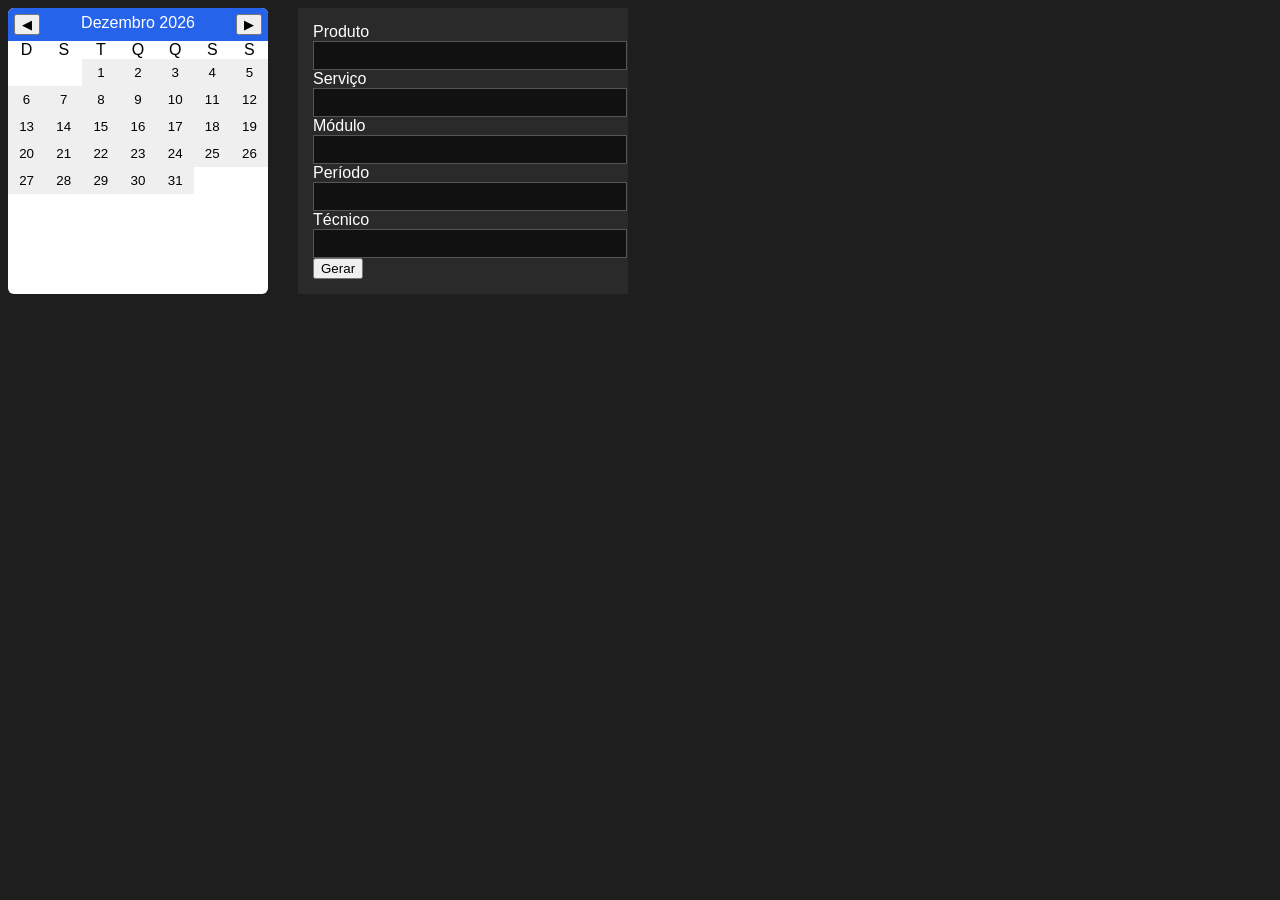
==== index.html @ 436aaacc "Add files via upload" ====
<!DOCTYPE html>
<html lang="pt-BR">
<head>
<meta charset="UTF-8">
<title>Agenda</title>
<link rel="stylesheet" href="style.css">
</head>
<body>

<div class="app">

  <div class="calendar">
    <div class="month-bar">
      <button onclick="mudarMes(-1)">◀</button>
      <span id="mesAno"></span>
      <button onclick="mudarMes(1)">▶</button>
    </div>

    <div class="weekdays">
      <span>D</span><span>S</span><span>T</span><span>Q</span><span>Q</span><span>S</span><span>S</span>
    </div>

    <div class="days" id="days"></div>
  </div>

  <div class="form">

    <label>Produto</label>
    <div class="custom-select">
      <input id="produto" autocomplete="off">
      <div class="options" id="opcoesProduto"></div>
    </div>

    <label>Serviço</label>
    <div class="custom-select">
      <input id="servico" autocomplete="off">
      <div class="options" id="opcoesServico"></div>
    </div>

    <label>Módulo</label>
    <div class="custom-select">
      <input id="modulo" autocomplete="off">
      <div class="options" id="opcoesModulo"></div>
    </div>

    <label>Período</label>
    <div class="custom-select">
      <input id="periodo" autocomplete="off">
      <div class="options" id="opcoesPeriodo"></div>
    </div>

    <label>Técnico</label>
    <div class="custom-select">
      <input id="tecnico" autocomplete="off">
      <div class="options" id="opcoesTecnico"></div>
    </div>

    <button onclick="gerar()">Gerar</button>
  </div>
</div>

<div id="tabelas"></div>

<script src="script.js"></script>
</body>
</html>
---- style.css ----
body{
  background:#1e1e1e;
  color:white;
  font-family:Arial;
}

.app{
  display:flex;
  gap:30px;
}

.calendar{
  background:white;
  color:black;
  width:260px;
  border-radius:6px;
  overflow:hidden;
}

.month-bar{
  background:#2563eb;
  color:white;
  display:flex;
  justify-content:space-between;
  padding:6px;
}

.weekdays,.days{
  display:grid;
  grid-template-columns:repeat(7,1fr);
  text-align:center;
}

.days button{
  border:none;
  padding:6px;
  cursor:pointer;
}

.days button.active{
  background:#2b6cb0;
  color:white;
}

.days button.confirmed1{background:#1e40af;color:white;}
.days button.confirmed2{background:#257beb;color:white;}
.days button.confirmed3{background:#3bd1f6;color:black;}
.days button.confirmed4{background:#0967a5;color:white;}

.form{
  width:300px;
  background:#2a2a2a;
  padding:15px;
}

.custom-select{
  position:relative;
}

.custom-select input{
  width:100%;
  padding:6px;
  background:#111;
  color:white;
  border:1px solid #555;
}

.options{
  position:absolute;
  top:100%;
  left:0;
  right:0;
  background:white;
  color:black;
  max-height:180px;
  overflow:auto;
  display:none;
  z-index:10;
}

.options div{
  padding:8px;
  cursor:pointer;
}

.options div:hover{
  background:#e5e7eb;
}

.table{
  margin-top:10px;
  border:1px solid #555;
  padding:10px;
  white-space:pre-line;
}
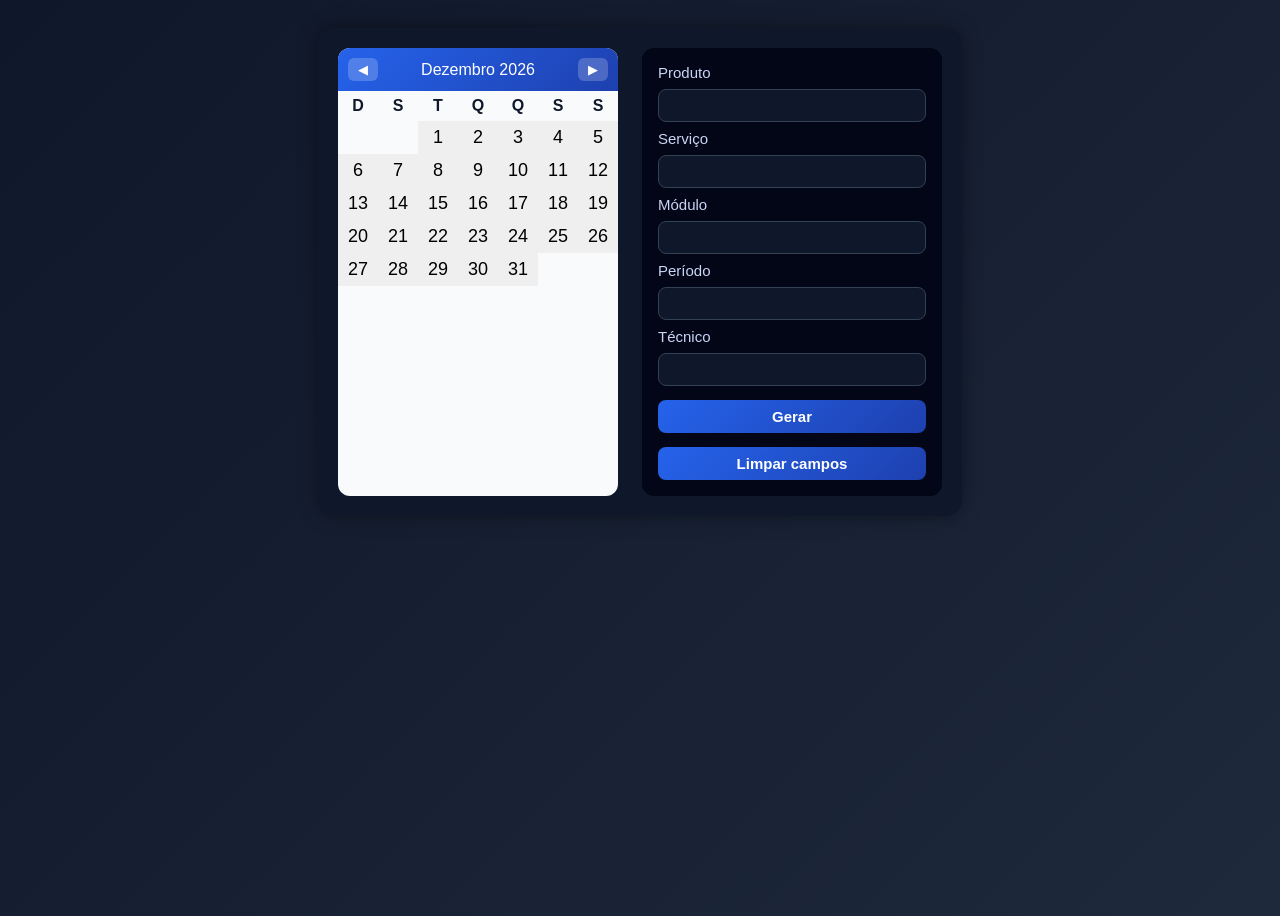
==== commit 677811a9: "Add files via upload" ====
--- a/index.html
+++ b/index.html
@@ -56,6 +56,7 @@
     </div>
 
     <button onclick="gerar()">Gerar</button>
+    <button onclick="limparCampos()">Limpar campos</button>
   </div>
 </div>
 
--- a/style.css
+++ b/style.css
@@ -1,28 +1,53 @@
+*{
+  box-sizing:border-box;
+}
+
 body{
-  background:#1e1e1e;
-  color:white;
-  font-family:Arial;
-}
-
+  background:linear-gradient(135deg,#0f172a,#1e293b);
+  color:white;
+  font-family:Segoe UI, Arial, sans-serif;
+  min-height:100vh;
+  display:flex;
+  flex-direction:column;
+  align-items:center;
+  padding:20px;
+}
+
+/* APP */
 .app{
   display:flex;
-  gap:30px;
-}
-
+  gap:24px;
+  background:#0f172a;
+  padding:20px;
+  border-radius:16px;
+  box-shadow:0 0 20px rgba(0,0,0,0.4);
+}
+
+/* CALENDÁRIO */
 .calendar{
-  background:white;
-  color:black;
-  width:260px;
+  background:#f8fafc;
+  color:#0f172a;
+  width:280px;
+  border-radius:12px;
+  overflow:hidden;
+}
+
+.month-bar{
+  background:linear-gradient(135deg,#2563eb,#1e40af);
+  color:white;
+  display:flex;
+  justify-content:space-between;
+  align-items:center;
+  padding:10px;
+}
+
+.month-bar button{
+  background:rgba(255,255,255,0.2);
+  border:none;
+  color:white;
+  padding:4px 10px;
   border-radius:6px;
-  overflow:hidden;
-}
-
-.month-bar{
-  background:#2563eb;
-  color:white;
-  display:flex;
-  justify-content:space-between;
-  padding:6px;
+  cursor:pointer;
 }
 
 .weekdays,.days{
@@ -31,26 +56,47 @@
   text-align:center;
 }
 
+.weekdays span{
+  padding:6px 0;
+  font-weight:bold;
+}
+
 .days button{
   border:none;
   padding:6px;
   cursor:pointer;
+  transition:.2s;
+  font-size: 18px;
+}
+
+.days button:hover{
+  background:#e5e7eb;
 }
 
 .days button.active{
-  background:#2b6cb0;
+  background:#2563eb;
   color:white;
 }
 
 .days button.confirmed1{background:#1e40af;color:white;}
-.days button.confirmed2{background:#257beb;color:white;}
-.days button.confirmed3{background:#3bd1f6;color:black;}
-.days button.confirmed4{background:#0967a5;color:white;}
-
+.days button.confirmed2{background:#2563eb;color:white;}
+.days button.confirmed3{background:#38bdf8;color:black;}
+.days button.confirmed4{background:#0ea5e9;color:white;}
+
+/* FORM */
 .form{
   width:300px;
-  background:#2a2a2a;
-  padding:15px;
+  background:#020617;
+  padding:16px;
+  border-radius:12px;
+  display:flex;
+  flex-direction:column;
+  gap:8px;
+}
+
+label{
+  font-size:15px;
+  color:#cbd5f5;
 }
 
 .custom-select{
@@ -59,12 +105,19 @@
 
 .custom-select input{
   width:100%;
-  padding:6px;
-  background:#111;
-  color:white;
-  border:1px solid #555;
-}
-
+  padding:8px;
+  border-radius:8px;
+  background:#0f172a;
+  color:white;
+  border:1px solid #334155;
+}
+
+.custom-select input:focus{
+  outline:none;
+  border-color:#2563eb;
+}
+
+/* AUTOCOMPLETE */
 .options{
   position:absolute;
   top:100%;
@@ -72,10 +125,12 @@
   right:0;
   background:white;
   color:black;
-  max-height:180px;
+  max-height:150px;
   overflow:auto;
   display:none;
   z-index:10;
+  border-radius:8px;
+  margin-top:4px;
 }
 
 .options div{
@@ -87,9 +142,62 @@
   background:#e5e7eb;
 }
 
+/* BOTÕES */
+.form button{
+  margin-top:6px;
+  padding:8px;
+  border:none;
+  border-radius:8px;
+  cursor:pointer;
+  font-weight:bold;
+  background:linear-gradient(135deg,#2563eb,#1e40af);
+  color:white;
+  transition:.2s;
+  font-size: 15px;
+}
+
+.form button:hover{
+  transform:scale(1.02);
+  filter:brightness(1.1);
+}
+
+/* TABELAS */
+#tabelas{
+  margin-top:20px;
+  display:flex;
+  gap:12px;
+  flex-wrap:wrap;
+  justify-content:center;
+}
+
 .table{
-  margin-top:10px;
-  border:1px solid #555;
+  background:#020617;
+  border:1px solid #334155;
+  border-radius:12px;
   padding:10px;
-  white-space:pre-line;
+  height: 25%;
+  width:25%;
+  box-shadow:0 0 10px rgba(0,0,0,0.3);
+}
+
+.table pre{
+  margin:0;
+  white-space:pre-wrap;
+  word-wrap:break-word;
+  font-size:15px;
+}
+
+.table button{
+  margin-top:8px;
+  width:100%;
+  border:none;
+  border-radius:8px;
+  padding:6px;
+  cursor:pointer;
+  background:#2563eb;
+  color:white;
+}
+
+.table button:hover{
+  background:#1e40af;
 }
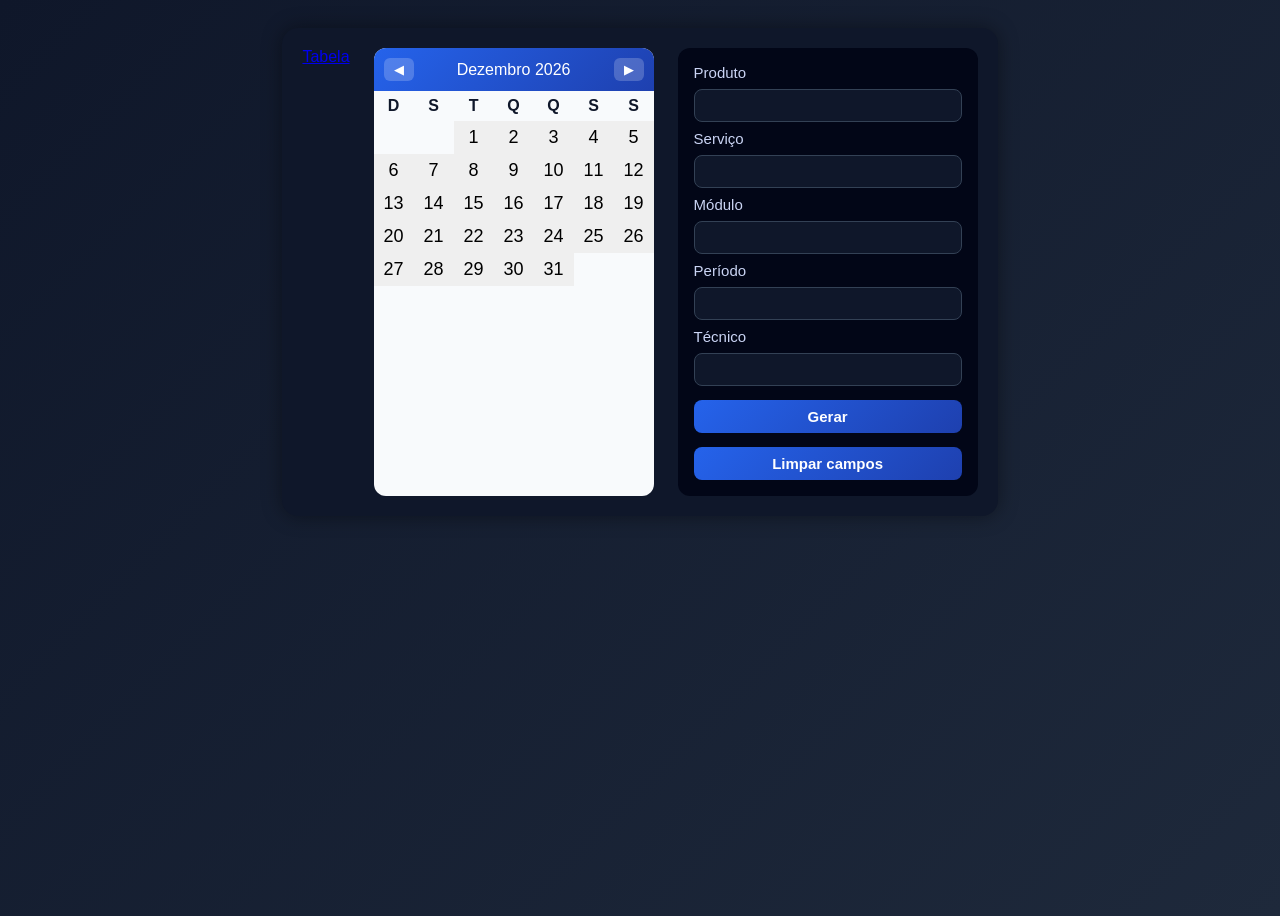
==== commit bf8e725f: "Add files via upload" ====
--- a/index.html
+++ b/index.html
@@ -8,6 +8,7 @@
 <body>
 
 <div class="app">
+  <a href="/agenda/index.html">Tabela</a>
 
   <div class="calendar">
     <div class="month-bar">
--- a/style.css
+++ b/style.css
@@ -175,8 +175,8 @@
   border:1px solid #334155;
   border-radius:12px;
   padding:10px;
-  height: 25%;
-  width:25%;
+  height: 230px;
+  width:320px;
   box-shadow:0 0 10px rgba(0,0,0,0.3);
 }
 
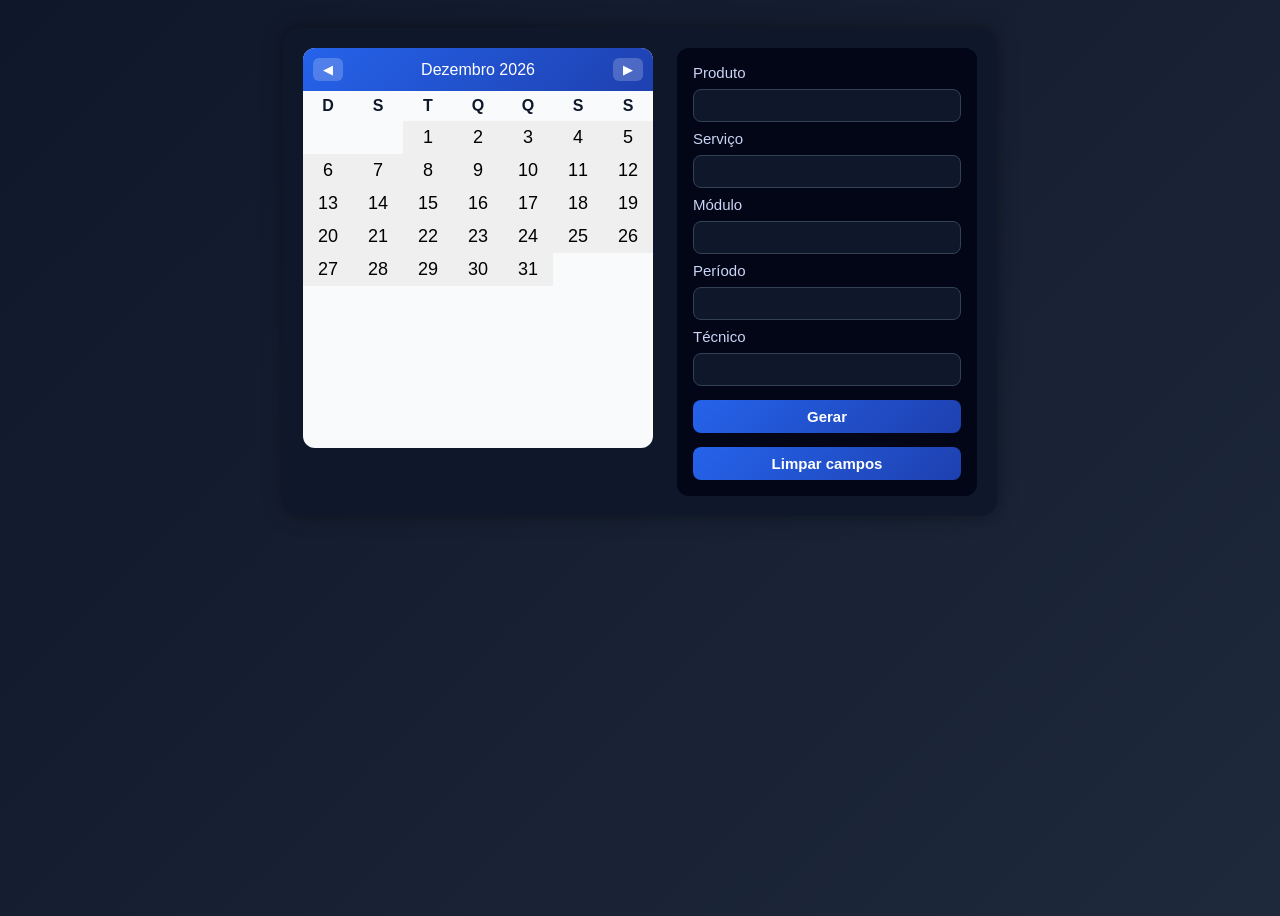
==== commit d4b98f47: "Tabela retirada, versão disponibilizada para usuários" ====
--- a/index.html
+++ b/index.html
@@ -7,8 +7,10 @@
 </head>
 <body>
 
+<header></header>
+
 <div class="app">
-  <a href="/agenda/index.html">Tabela</a>
+ <!-- <a href="/agenda/index.html">Tabela</a> -->
 
   <div class="calendar">
     <div class="month-bar">
--- a/style.css
+++ b/style.css
@@ -27,7 +27,8 @@
 .calendar{
   background:#f8fafc;
   color:#0f172a;
-  width:280px;
+  width:350px;
+  height: 400px;
   border-radius:12px;
   overflow:hidden;
 }
@@ -78,9 +79,9 @@
   color:white;
 }
 
-.days button.confirmed1{background:#1e40af;color:white;}
-.days button.confirmed2{background:#2563eb;color:white;}
-.days button.confirmed3{background:#38bdf8;color:black;}
+.days button.confirmed1{background:#85da23;color:white;}
+.days button.confirmed2{background:#1872fa;color:white;}
+.days button.confirmed3{background:#f5f838;color:black;}
 .days button.confirmed4{background:#0ea5e9;color:white;}
 
 /* FORM */
@@ -171,13 +172,14 @@
 }
 
 .table{
-  background:#020617;
+  background:#939394;
   border:1px solid #334155;
   border-radius:12px;
   padding:10px;
-  height: 230px;
+  height: 100%;
   width:320px;
   box-shadow:0 0 10px rgba(0,0,0,0.3);
+  color: #000000;
 }
 
 .table pre{
@@ -185,6 +187,7 @@
   white-space:pre-wrap;
   word-wrap:break-word;
   font-size:15px;
+  font-weight: normal; 
 }
 
 .table button{
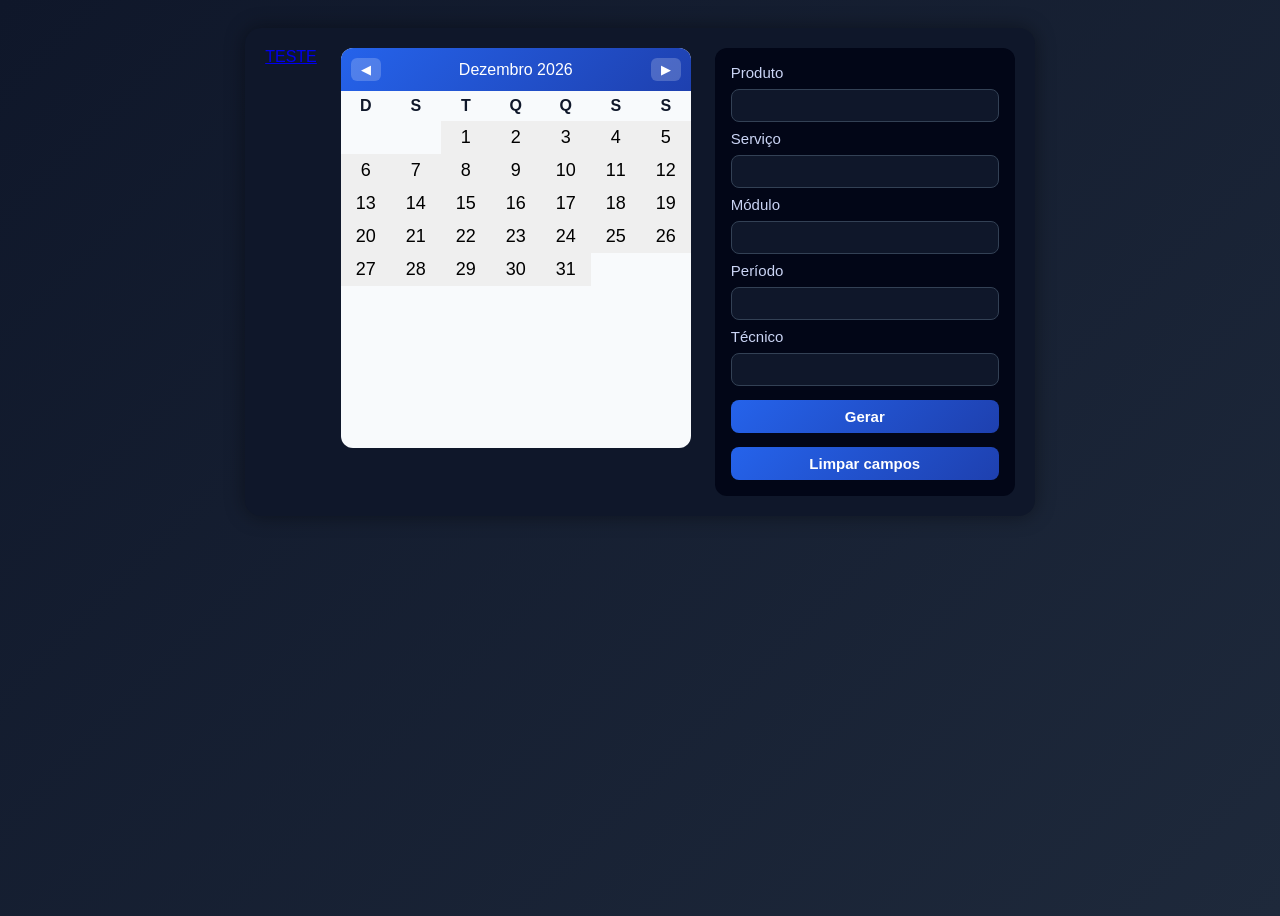
==== commit c5a4a7a2: "Update index.html" ====
--- a/index.html
+++ b/index.html
@@ -11,6 +11,8 @@
 
 <div class="app">
  <!-- <a href="/agenda/index.html">Tabela</a> -->
+
+ <a href="/calendario/index.html">TESTE</a>
 
   <div class="calendar">
     <div class="month-bar">
@@ -67,4 +69,4 @@
 
 <script src="script.js"></script>
 </body>
-</html>+</html>
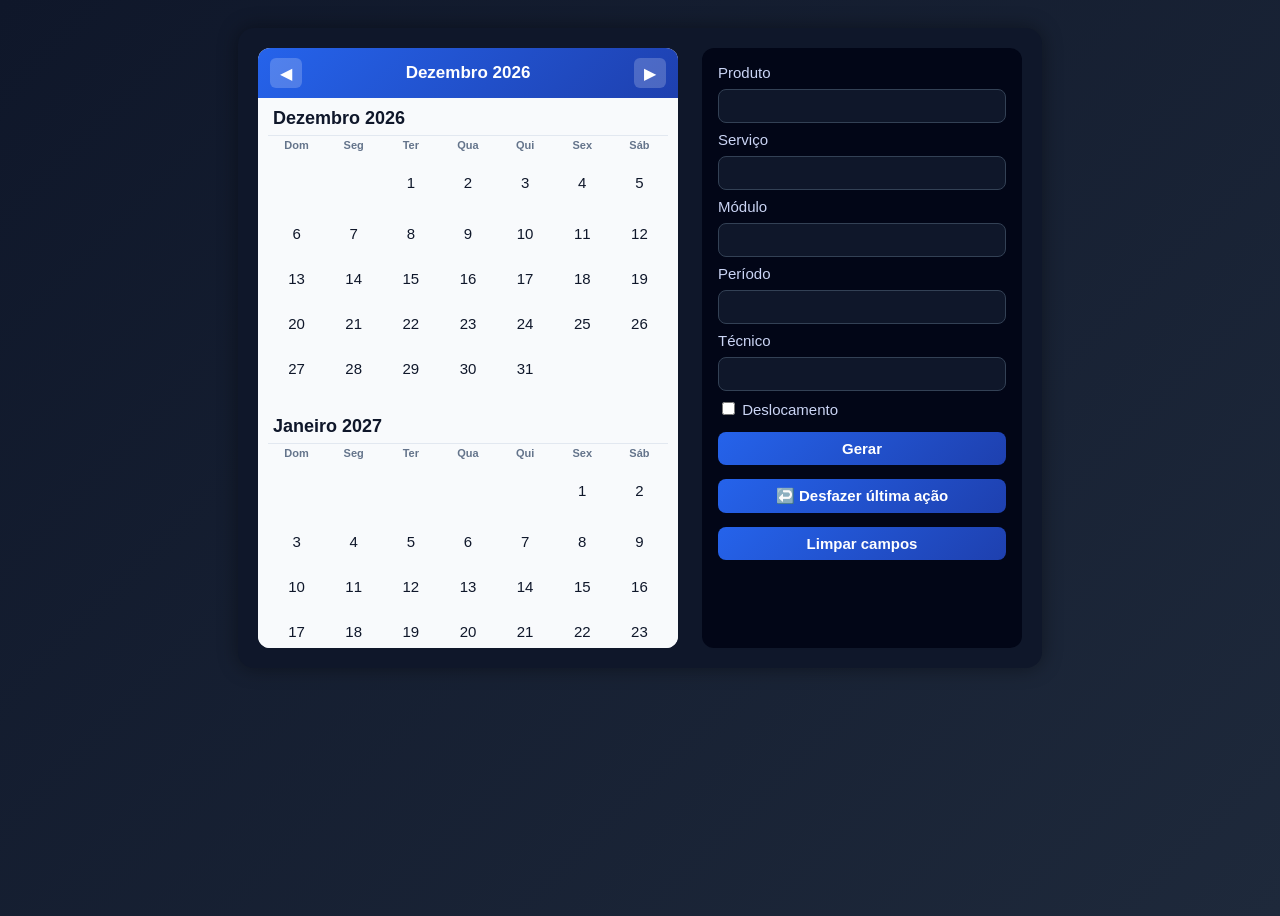
==== commit e905d98a: "Nova interface, botão de desfazer e deslocamento" ====
--- a/index.html
+++ b/index.html
@@ -10,19 +10,14 @@
 <header></header>
 
 <div class="app">
- <!-- <a href="/agenda/index.html">Tabela</a> -->
-
- <a href="/calendario/index.html">TESTE</a>
+  <!-- <a href="/agenda/index.html">Tabela</a> -->
+  <!-- <a href="/calendario/index.html">TESTE</a> -->
 
   <div class="calendar">
     <div class="month-bar">
       <button onclick="mudarMes(-1)">◀</button>
       <span id="mesAno"></span>
       <button onclick="mudarMes(1)">▶</button>
-    </div>
-
-    <div class="weekdays">
-      <span>D</span><span>S</span><span>T</span><span>Q</span><span>Q</span><span>S</span><span>S</span>
     </div>
 
     <div class="days" id="days"></div>
@@ -60,7 +55,14 @@
       <div class="options" id="opcoesTecnico"></div>
     </div>
 
+    <label>
+      <input type="checkbox" id="deslocamento">
+      Deslocamento
+    </label>
+    
+    
     <button onclick="gerar()">Gerar</button>
+    <button onclick="desfazerUltimaAcao()">↩️ Desfazer última ação</button>
     <button onclick="limparCampos()">Limpar campos</button>
   </div>
 </div>
@@ -69,4 +71,4 @@
 
 <script src="script.js"></script>
 </body>
-</html>
+</html>
--- a/style.css
+++ b/style.css
@@ -1,206 +1,522 @@
-*{
-  box-sizing:border-box;
-}
-
-body{
-  background:linear-gradient(135deg,#0f172a,#1e293b);
-  color:white;
-  font-family:Segoe UI, Arial, sans-serif;
-  min-height:100vh;
-  display:flex;
-  flex-direction:column;
-  align-items:center;
-  padding:20px;
-}
-
-/* APP */
-.app{
-  display:flex;
-  gap:24px;
-  background:#0f172a;
-  padding:20px;
-  border-radius:16px;
-  box-shadow:0 0 20px rgba(0,0,0,0.4);
-}
-
-/* CALENDÁRIO */
-.calendar{
-  background:#f8fafc;
-  color:#0f172a;
-  width:350px;
-  height: 400px;
-  border-radius:12px;
-  overflow:hidden;
-}
-
-.month-bar{
-  background:linear-gradient(135deg,#2563eb,#1e40af);
-  color:white;
-  display:flex;
-  justify-content:space-between;
-  align-items:center;
-  padding:10px;
-}
-
-.month-bar button{
-  background:rgba(255,255,255,0.2);
-  border:none;
-  color:white;
-  padding:4px 10px;
-  border-radius:6px;
-  cursor:pointer;
-}
-
-.weekdays,.days{
-  display:grid;
-  grid-template-columns:repeat(7,1fr);
-  text-align:center;
-}
-
-.weekdays span{
-  padding:6px 0;
-  font-weight:bold;
-}
-
-.days button{
-  border:none;
-  padding:6px;
-  cursor:pointer;
-  transition:.2s;
+* {
+  box-sizing: border-box;
+}
+
+body {
+  background: linear-gradient(135deg, #0f172a, #1e293b);
+  color: white;
+  font-family: "Segoe UI", Arial, sans-serif;
+  min-height: 100vh;
+  display: flex;
+  flex-direction: column;
+  align-items: center;
+  padding: 20px;
+}
+
+/* =========================================================
+   APP
+========================================================= */
+
+.app {
+  display: flex;
+  gap: 24px;
+  background: #0f172a;
+  padding: 20px;
+  border-radius: 16px;
+  box-shadow: 0 0 20px rgba(0, 0, 0, 0.4);
+}
+
+/* =========================================================
+   CALENDÁRIO
+========================================================= */
+
+.calendar {
+  background: #f8fafc;
+  color: #0f172a;
+
+  /* MAIOR */
+  width: 420px;
+  height: 600px;
+
+  border-radius: 12px;
+  overflow: hidden;
+
+  display: flex;
+  flex-direction: column;
+}
+
+/* =========================================================
+   BARRA SUPERIOR
+========================================================= */
+
+.month-bar {
+  background: linear-gradient(
+    135deg,
+    #2563eb,
+    #1e40af
+  );
+
+  color: white;
+
+  display: flex;
+  justify-content: space-between;
+  align-items: center;
+
+  padding: 10px 12px;
+  height: 50px;
+  min-height: 50px;
+
+  flex-shrink: 0;
+
+  position: relative;
+  z-index: 20;
+}
+
+.month-bar span {
+  font-weight: bold;
+  font-size: 17px;
+}
+
+.month-bar button {
+  background: rgba(255, 255, 255, 0.2);
+  border: none;
+  color: white;
+
+  width: 32px;
+  height: 30px;
+
+  border-radius: 6px;
+
+  cursor: pointer;
+  font-size: 16px;
+
+  transition: 0.15s;
+}
+
+.month-bar button:hover {
+  background: rgba(255, 255, 255, 0.3);
+}
+
+/* =========================================================
+   ÁREA ROLÁVEL
+========================================================= */
+
+#days {
+  flex: 1;
+
+  overflow-y: auto;
+  overflow-x: hidden;
+
+  padding: 0 8px 15px 8px;
+
+  scroll-behavior: smooth;
+
+  background: #f8fafc;
+}
+
+/* =========================================================
+   SCROLLBAR
+========================================================= */
+
+#days::-webkit-scrollbar {
+  width: 7px;
+}
+
+#days::-webkit-scrollbar-track {
+  background: #e2e8f0;
+}
+
+#days::-webkit-scrollbar-thumb {
+  background: #94a3b8;
+  border-radius: 10px;
+}
+
+#days::-webkit-scrollbar-thumb:hover {
+  background: #64748b;
+}
+
+/* =========================================================
+   CADA MÊS
+========================================================= */
+
+.mes-calendario {
+  width: 100%;
+
+  display: block;
+
+  /* menos espaço entre os meses */
+  padding: 0 2px 15px 2px;
+
+  margin: 0;
+}
+
+/* =========================================================
+   TÍTULO DO MÊS
+========================================================= */
+
+.titulo-mes {
   font-size: 18px;
-}
-
-.days button:hover{
-  background:#e5e7eb;
-}
-
-.days button.active{
-  background:#2563eb;
-  color:white;
-}
-
-.days button.confirmed1{background:#85da23;color:white;}
-.days button.confirmed2{background:#1872fa;color:white;}
-.days button.confirmed3{background:#f5f838;color:black;}
-.days button.confirmed4{background:#0ea5e9;color:white;}
-
-/* FORM */
-.form{
-  width:300px;
-  background:#020617;
-  padding:16px;
-  border-radius:12px;
-  display:flex;
-  flex-direction:column;
-  gap:8px;
-}
-
-label{
-  font-size:15px;
-  color:#cbd5f5;
-}
-
-.custom-select{
-  position:relative;
-}
-
-.custom-select input{
-  width:100%;
-  padding:8px;
-  border-radius:8px;
-  background:#0f172a;
-  color:white;
-  border:1px solid #334155;
-}
-
-.custom-select input:focus{
-  outline:none;
-  border-color:#2563eb;
-}
-
-/* AUTOCOMPLETE */
-.options{
-  position:absolute;
-  top:100%;
-  left:0;
-  right:0;
-  background:white;
-  color:black;
-  max-height:150px;
-  overflow:auto;
-  display:none;
-  z-index:10;
-  border-radius:8px;
-  margin-top:4px;
-}
-
-.options div{
-  padding:8px;
-  cursor:pointer;
-}
-
-.options div:hover{
-  background:#e5e7eb;
-}
-
-/* BOTÕES */
-.form button{
-  margin-top:6px;
-  padding:8px;
-  border:none;
-  border-radius:8px;
-  cursor:pointer;
-  font-weight:bold;
-  background:linear-gradient(135deg,#2563eb,#1e40af);
-  color:white;
-  transition:.2s;
+  font-weight: bold;
+
+  padding: 10px 5px 6px 5px;
+
+  background: #f8fafc;
+  color: #0f172a;
+
+  position: sticky;
+  top: 0;
+
+  z-index: 5;
+
+  border-bottom: 1px solid #e2e8f0;
+}
+
+/* =========================================================
+   DIAS DA SEMANA
+========================================================= */
+
+.dias-semana {
+  display: grid;
+
+  grid-template-columns: repeat(7, 1fr);
+
+  width: 100%;
+
+  /* praticamente sem espaço */
+  margin-bottom: 0;
+}
+
+.dias-semana span {
+  text-align: center;
+
+  font-size: 11px;
+  font-weight: 600;
+
+  color: #64748b;
+
+  padding: 3px 0;
+}
+
+/* =========================================================
+   GRID DO MÊS
+========================================================= */
+
+.grid-mes {
+  display: grid;
+
+  grid-template-columns: repeat(7, 1fr);
+
+  /* SEM ESPAÇO ENTRE OS DIAS */
+  gap: 0px;
+
+  width: 100%;
+}
+
+/* =========================================================
+   ESPAÇOS ANTES DO DIA 1
+========================================================= */
+
+.dia-vazio {
+  width: 100%;
+  aspect-ratio: 1;
+}
+
+/* =========================================================
+   DIAS
+========================================================= */
+
+.grid-mes button {
+  width: 100%;
+  aspect-ratio: 1;
+  max-width: 45px;
+  max-height: 45px;
+
+  border: none;
+  border-radius: 50%;
+  background: transparent;
+  color: #0f172a;
   font-size: 15px;
-}
-
-.form button:hover{
-  transform:scale(1.02);
-  filter:brightness(1.1);
-}
-
-/* TABELAS */
-#tabelas{
-  margin-top:20px;
-  display:flex;
-  gap:12px;
-  flex-wrap:wrap;
-  justify-content:center;
-}
-
-.table{
-  background:#939394;
-  border:1px solid #334155;
-  border-radius:12px;
-  padding:10px;
+  cursor: pointer;
+
+  display: flex;
+  align-items: center;
+  justify-content: center;
+
+  margin: auto;
+
+  transition: background 0.15s, transform 0.1s;
+}
+
+.grid-mes button:hover {
+  background: #e5e7eb;
+}
+
+.grid-mes button:active {
+  transform: scale(0.92);
+}
+
+/* =========================================================
+   SELECIONADO
+========================================================= */
+
+.grid-mes button.active {
+  background: #2563eb;
+  color: white;
+  font-weight: bold;
+}
+
+.grid-mes button.active:hover {
+  background: #1d4ed8;
+}
+
+/* =========================================================
+   SERVIÇOS
+========================================================= */
+
+.grid-mes button.confirmed1 {
+  background: #049AFB;
+  color: white;
+}
+
+.grid-mes button.confirmed2 {
+  background: #377faf;
+  color: white;
+}
+
+.grid-mes button.confirmed3 {
+  background: #014a7a;
+  color: white;
+}
+
+.grid-mes button.confirmed4 {
+  background: #FFBC00;
+  color: white;
+}
+
+/* =========================================================
+   DESLOCAMENTO
+========================================================= */
+
+.grid-mes button.deslocamento {
+  background: #363E4A;
+  color: white;
+}
+
+/* =========================================================
+   FORMULÁRIO
+========================================================= */
+
+.form {
+  width: 320px;
+
+  background: #020617;
+
+  padding: 16px;
+
+  border-radius: 12px;
+
+  display: flex;
+  flex-direction: column;
+
+  gap: 8px;
+}
+
+label {
+  font-size: 15px;
+  color: #cbd5f5;
+}
+
+/* =========================================================
+   SELECT PERSONALIZADO
+========================================================= */
+
+.custom-select {
+  position: relative;
+}
+
+.custom-select input {
+  width: 100%;
+
+  padding: 8px;
+
+  border-radius: 8px;
+
+  background: #0f172a;
+  color: white;
+
+  border: 1px solid #334155;
+
+  font-size: 14px;
+}
+
+.custom-select input:focus {
+  outline: none;
+  border-color: #2563eb;
+}
+
+/* =========================================================
+   AUTOCOMPLETE
+========================================================= */
+
+.options {
+  position: absolute;
+
+  top: 100%;
+  left: 0;
+  right: 0;
+
+  background: white;
+  color: black;
+
+  max-height: 150px;
+
+  overflow-y: auto;
+
+  display: none;
+
+  z-index: 100;
+
+  border-radius: 8px;
+
+  margin-top: 4px;
+
+  box-shadow:
+    0 5px 15px rgba(0, 0, 0, 0.25);
+}
+
+.options div {
+  padding: 8px;
+  cursor: pointer;
+}
+
+.options div:hover {
+  background: #e5e7eb;
+}
+
+/* =========================================================
+   BOTÕES DO FORMULÁRIO
+========================================================= */
+
+.form button {
+  margin-top: 6px;
+
+  padding: 8px;
+
+  border: none;
+  border-radius: 8px;
+
+  cursor: pointer;
+
+  font-weight: bold;
+
+  background: linear-gradient(
+    135deg,
+    #2563eb,
+    #1e40af
+  );
+
+  color: white;
+
+  transition: 0.2s;
+
+  font-size: 15px;
+}
+
+.form button:hover {
+  transform: scale(1.02);
+  filter: brightness(1.1);
+}
+
+/* =========================================================
+   CARDS
+========================================================= */
+
+#tabelas {
+  margin-top: 20px;
+
+  display: flex;
+
+  gap: 12px;
+
+  flex-wrap: wrap;
+
+  justify-content: center;
+
+  width: 100%;
+}
+
+.table {
+  background: #939394;
+
+  border: 1px solid #334155;
+
+  border-radius: 12px;
+
+  padding: 10px;
+
   height: 100%;
-  width:320px;
-  box-shadow:0 0 10px rgba(0,0,0,0.3);
+
+  width: 320px;
+
+  box-shadow:
+    0 0 10px rgba(0, 0, 0, 0.3);
+
   color: #000000;
 }
 
-.table pre{
-  margin:0;
-  white-space:pre-wrap;
-  word-wrap:break-word;
-  font-size:15px;
-  font-weight: normal; 
-}
-
-.table button{
-  margin-top:8px;
-  width:100%;
-  border:none;
-  border-radius:8px;
-  padding:6px;
-  cursor:pointer;
-  background:#2563eb;
-  color:white;
-}
-
-.table button:hover{
-  background:#1e40af;
+.table pre {
+  margin: 0;
+
+  white-space: pre-wrap;
+
+  word-wrap: break-word;
+
+  font-size: 15px;
+
+  font-weight: normal;
+}
+
+.table button {
+  margin-top: 8px;
+
+  width: 100%;
+
+  border: none;
+
+  border-radius: 8px;
+
+  padding: 6px;
+
+  cursor: pointer;
+
+  background: #2563eb;
+
+  color: white;
+}
+
+.table button:hover {
+  background: #1e40af;
+}
+
+/* =========================================================
+   RESPONSIVO
+========================================================= */
+
+@media (max-width: 800px) {
+
+  .app {
+    flex-direction: column;
+
+    width: 100%;
+    max-width: 460px;
+  }
+
+  .calendar {
+    width: 100%;
+    height: 600px;
+  }
+
+  .form {
+    width: 100%;
+  }
 }
